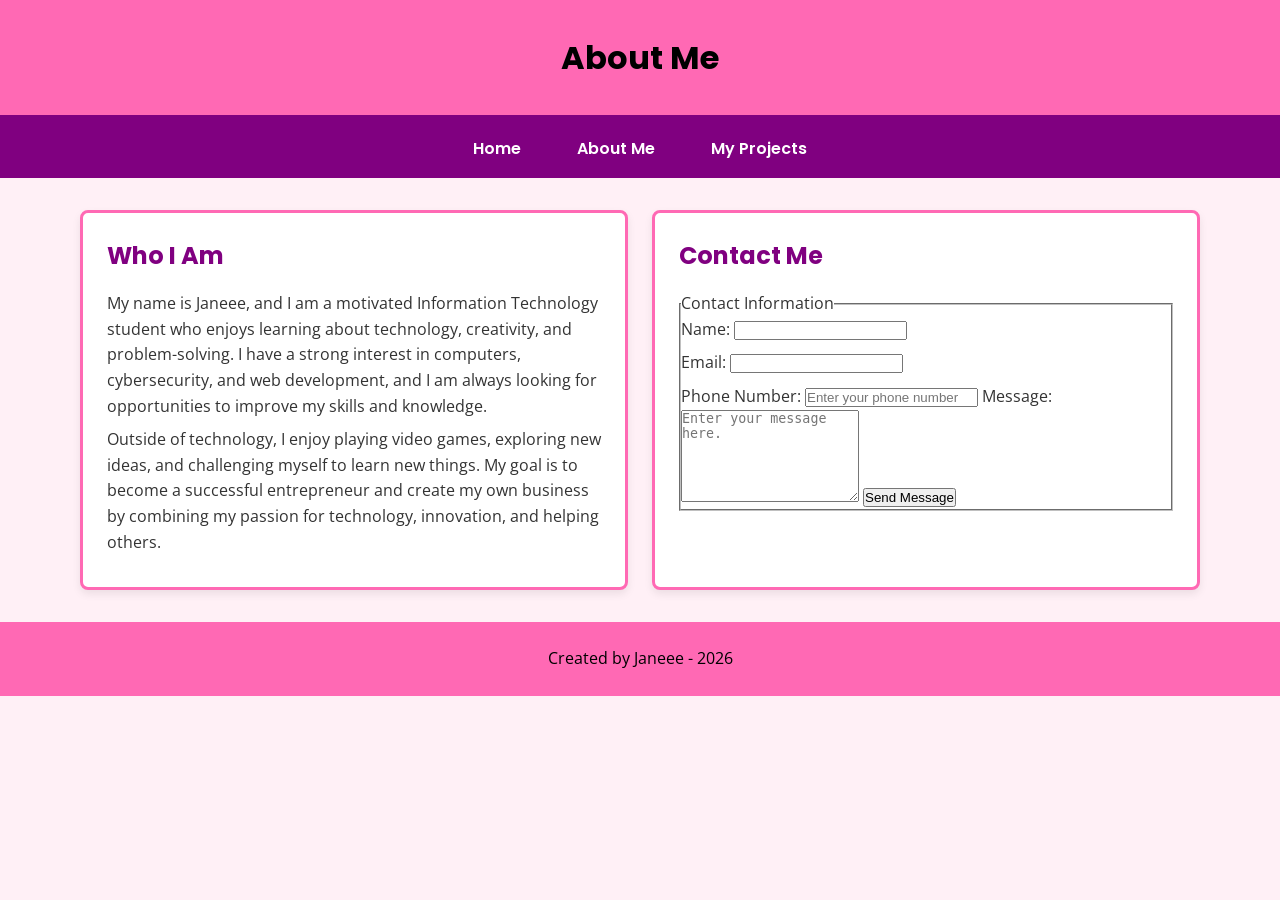
==== about.html @ b73c7f86 "changed about index proj" ====
<!DOCTYPE html>
<html lang="en">

<head>
    <meta charset="UTF-8">
    <title>About Me</title>
    <link rel="stylesheet" href="styles.css">
</head>

<body>

<header id="main-header">
    <h1>About Me</h1>
</header>

<nav class="navbar">
    <ul>
        <li><a href="index.html">Home</a></li>
        <li><a href="about.html">About Me</a></li>
        <li><a href="projects.html">My Projects</a></li>
    </ul>
</nav>

<main>

    <div class="container">

        <section class="card">
            <h2>Who I Am</h2>

            <p>
                My name is Janeee, and I am a motivated Information Technology
                student who enjoys learning about technology, creativity, and
                problem-solving. I have a strong interest in computers,
                cybersecurity, and web development, and I am always looking for
                opportunities to improve my skills and knowledge.
            </p>

            <p>
                Outside of technology, I enjoy playing video games, exploring
                new ideas, and challenging myself to learn new things. My goal
                is to become a successful entrepreneur and create my own
                business by combining my passion for technology, innovation,
                and helping others.
            </p>
        </section>

        <section class="card">
            <h2>Contact Me</h2>

            <form>

                <fieldset>

                    <legend>Contact Information</legend>

                    <label for="name">Name:</label>

                    <input
                        type="text"
                        id="name"
                        name="name"
                        required
                        aria-describedby="name-error">

                    <p id="name-error" class="error"></p>


                    <label for="email">Email:</label>

                    <input
                        type="email"
                        id="email"
                        name="email"
                        required
                        aria-describedby="email-error">

                    <p id="email-error" class="error"></p>


                    <label for="phone">Phone Number:</label>

                    <input
                        type="tel"
                        id="phone"
                        name="phone"
                        placeholder="Enter your phone number">


                    <label for="message">Message:</label>

                    <textarea
                        id="message"
                        name="message"
                        rows="6"
                        placeholder="Enter your message here."
                        required></textarea>


                    <button type="submit">Send Message</button>

                </fieldset>

            </form>

        </section>

    </div>

</main>
<footer>
<p>Created by Janeee - 2026</p>
</footer>

</body>
</html>
---- styles.css ----
@import url('https://fonts.googleapis.com/css2?family=Open+Sans:wght@400;600&family=Poppins:wght@500;600;700&display=swap');

* {
    margin: 0;
    padding: 0;
    box-sizing: border-box;
}

body {
    font-family: "Open Sans", sans-serif;
    background-color: #fff0f6;
    color: #333333;
    line-height: 1.6;
}

h1,
h2,
h3 {
    font-family: "Poppins", sans-serif;
}

#main-header {
    background-color: #ff69b4;
    color: #000000;
    text-align: center;
    padding: 32px 16px;
    border-bottom: 5px solid #800080;
}

.navbar {
    background-color: #800080;
    padding: 16px;
    text-align: center;
}

.navbar ul {
    display: flex;
    justify-content: center;
    align-items: center;
    gap: 24px;
    list-style: none;
    flex-wrap: wrap;
}

.navbar li {
    color: #ffffff;
}

.navbar a {
    color: #ffffff;
    text-decoration: none;
    font-family: "Poppins", sans-serif;
    font-weight: 600;
    padding: 8px 16px;
}

.navbar a:hover,
.navbar a:focus {
    background-color: #ff69b4;
    border-radius: 8px;
}

.container {
    width: min(90%, 1120px);
    margin: 32px auto;
    display: flex;
    flex-wrap: wrap;
    gap: 24px;
    justify-content: center;
}

.card {
    background-color: #ffffff;
    border: 3px solid #ff69b4;
    padding: 24px;
    border-radius: 8px;
    flex: 1 1 300px;
    box-shadow: 0 4px 8px rgba(0, 0, 0, 0.08);
}

.card h2 {
    color: #800080;
    margin-bottom: 16px;
}

.card p {
    margin-bottom: 8px;
}
img {
    max-width: 100%;
    height: auto;
    display: block;
    margin: 16px auto;
    border: 4px solid #800080;
    padding: 8px;
    border-radius: 8px;
}
footer {
    background-color: #ff69b4;
    color: #000000;
    text-align: center;
    padding: 24px 16px;
    margin-top: 32px;
}
img {
    max-width: 100%;
    height: auto;
    display: block;
    margin: 16px auto;
    border: 4px solid #800080;
    padding: 8px;
    border-radius: 8px;
}
@media (max-width: 767px) {
    #main-header h1 {
        font-size: 1.6rem;
    }

    .container {
        width: 92%;
        flex-direction: column;
        gap: 16px;
        margin: 24px auto;
    }

    .navbar ul {
        flex-direction: column;
        gap: 8px;
    }

    .navbar a {
        display: block;
        width: 100%;
        text-align: center;
    }

    .card {
        flex: 1 1 auto;
        padding: 16px;
    }
}
@media (min-width: 768px) and (max-width: 1199px) {
    .container {
        width: 88%;
    }

    .card {
        padding: 24px;
    }

    #main-header h1 {
        font-size: 2.2rem;
    }
}
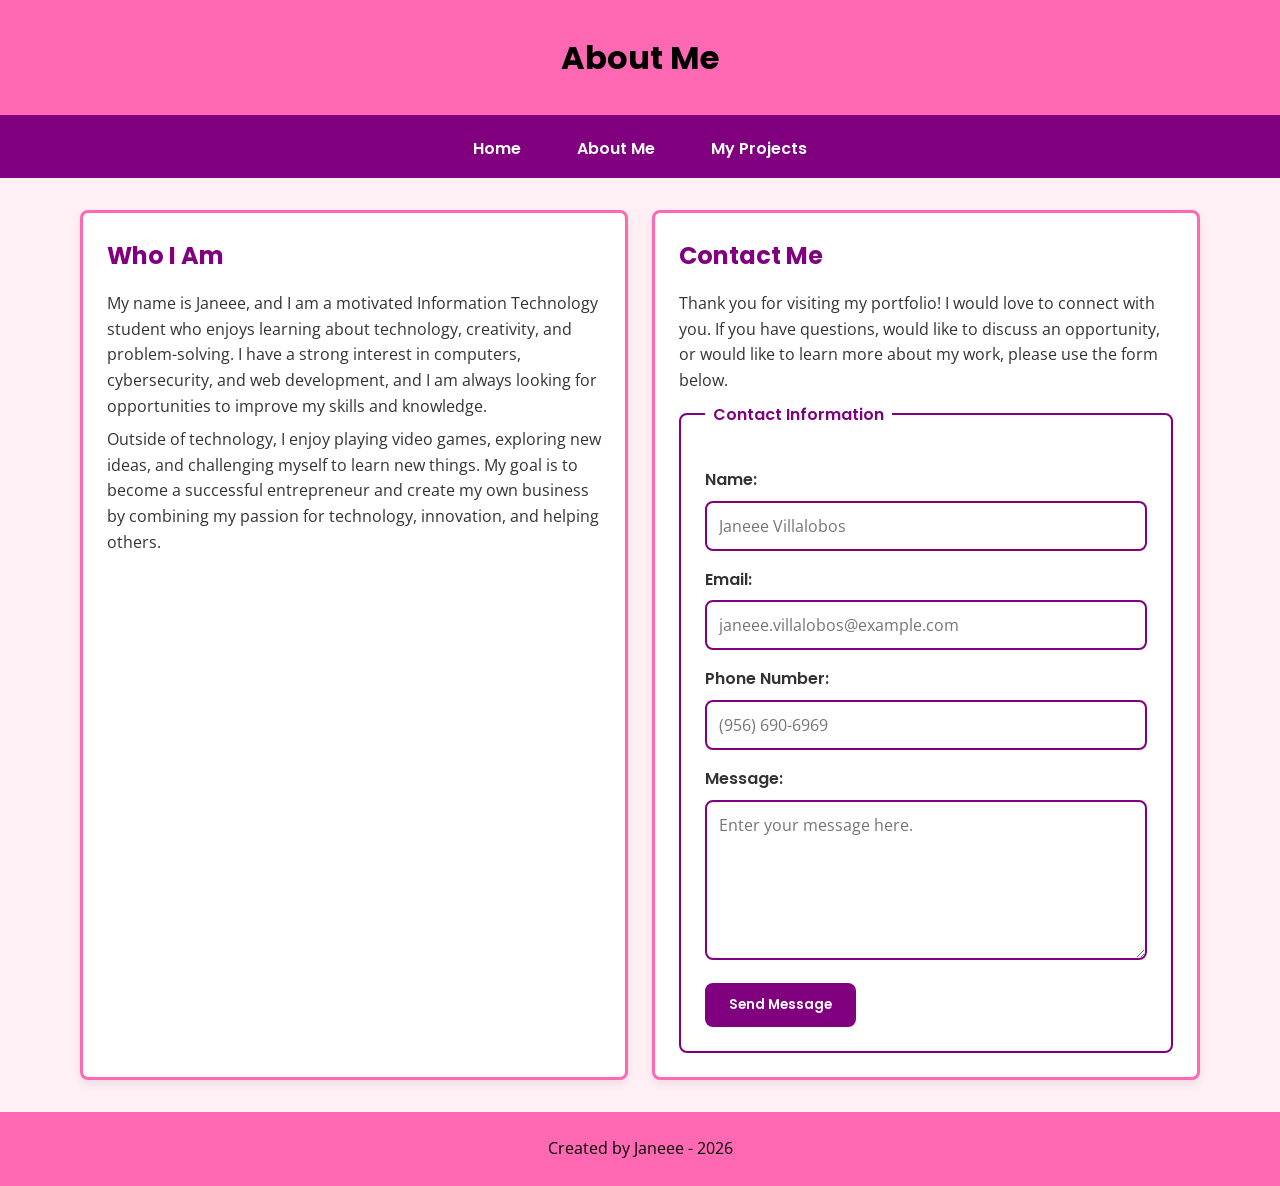
==== commit b5fdee6d: "mobile,tablet, query" ====
--- a/about.html
+++ b/about.html
@@ -45,65 +45,57 @@
             </p>
         </section>
 
-        <section class="card">
-            <h2>Contact Me</h2>
+       <section class="card">
+    <h2>Contact Me</h2>
 
-            <form>
+    <p>
+        Thank you for visiting my portfolio! I would love to connect with
+        you. If you have questions, would like to discuss an opportunity,
+        or would like to learn more about my work, please use the form below.
+    </p>
 
-                <fieldset>
+    <form>
 
-                    <legend>Contact Information</legend>
+        <fieldset>
+            <legend>Contact Information</legend>
 
-                    <label for="name">Name:</label>
+            <label for="name">Name:</label>
+            <input
+                type="text"
+                id="name"
+                name="name"
+                placeholder="Janeee Villalobos"
+                required>
 
-                    <input
-                        type="text"
-                        id="name"
-                        name="name"
-                        required
-                        aria-describedby="name-error">
+            <label for="email">Email:</label>
+            <input
+                type="email"
+                id="email"
+                name="email"
+                placeholder="janeee.villalobos@example.com"
+                required>
 
-                    <p id="name-error" class="error"></p>
+            <label for="phone">Phone Number:</label>
+            <input
+                type="tel"
+                id="phone"
+                name="phone"
+                placeholder="(956) 690-6969">
 
+            <label for="message">Message:</label>
+            <textarea
+                id="message"
+                name="message"
+                rows="6"
+                placeholder="Enter your message here."
+                required></textarea>
 
-                    <label for="email">Email:</label>
+            <button type="submit">Send Message</button>
 
-                    <input
-                        type="email"
-                        id="email"
-                        name="email"
-                        required
-                        aria-describedby="email-error">
+        </fieldset>
 
-                    <p id="email-error" class="error"></p>
-
-
-                    <label for="phone">Phone Number:</label>
-
-                    <input
-                        type="tel"
-                        id="phone"
-                        name="phone"
-                        placeholder="Enter your phone number">
-
-
-                    <label for="message">Message:</label>
-
-                    <textarea
-                        id="message"
-                        name="message"
-                        rows="6"
-                        placeholder="Enter your message here."
-                        required></textarea>
-
-
-                    <button type="submit">Send Message</button>
-
-                </fieldset>
-
-            </form>
-
-        </section>
+    </form>
+</section>
 
     </div>
 
--- a/styles.css
+++ b/styles.css
@@ -19,6 +19,7 @@
     font-family: "Poppins", sans-serif;
 }
 
+/* Header */
 #main-header {
     background-color: #ff69b4;
     color: #000000;
@@ -27,6 +28,7 @@
     border-bottom: 5px solid #800080;
 }
 
+/* Navigation */
 .navbar {
     background-color: #800080;
     padding: 16px;
@@ -60,6 +62,7 @@
     border-radius: 8px;
 }
 
+/* Main content */
 .container {
     width: min(90%, 1120px);
     margin: 32px auto;
@@ -86,6 +89,8 @@
 .card p {
     margin-bottom: 8px;
 }
+
+/* Images */
 img {
     max-width: 100%;
     height: auto;
@@ -95,6 +100,8 @@
     padding: 8px;
     border-radius: 8px;
 }
+
+/* Footer */
 footer {
     background-color: #ff69b4;
     color: #000000;
@@ -102,15 +109,8 @@
     padding: 24px 16px;
     margin-top: 32px;
 }
-img {
-    max-width: 100%;
-    height: auto;
-    display: block;
-    margin: 16px auto;
-    border: 4px solid #800080;
-    padding: 8px;
-    border-radius: 8px;
-}
+
+/* Mobile - 320px and up to 767px */
 @media (max-width: 767px) {
     #main-header h1 {
         font-size: 1.6rem;
@@ -139,6 +139,8 @@
         padding: 16px;
     }
 }
+
+/* Tablet - 768px to 1199px */
 @media (min-width: 768px) and (max-width: 1199px) {
     .container {
         width: 88%;
@@ -151,4 +153,69 @@
     #main-header h1 {
         font-size: 2.2rem;
     }
+}
+
+/* Contact Form */
+fieldset {
+    border: 2px solid #800080;
+    border-radius: 8px;
+    padding: 24px;
+}
+
+legend {
+    font-family: "Poppins", sans-serif;
+    font-weight: 600;
+    color: #800080;
+    padding: 0 8px;
+}
+
+label {
+    display: block;
+    font-family: "Poppins", sans-serif;
+    font-weight: 600;
+    margin-top: 16px;
+    margin-bottom: 8px;
+}
+
+input,
+textarea {
+    width: 100%;
+    padding: 12px;
+    border: 2px solid #800080;
+    border-radius: 8px;
+    font-family: "Open Sans", sans-serif;
+    font-size: 1rem;
+}
+
+textarea {
+    resize: vertical;
+}
+
+button {
+    margin-top: 16px;
+    padding: 12px 24px;
+    background-color: #800080;
+    color: #ffffff;
+    border: none;
+    border-radius: 8px;
+    font-family: "Poppins", sans-serif;
+    font-weight: 600;
+    cursor: pointer;
+}
+
+button:hover,
+button:focus {
+    background-color: #ff69b4;
+    color: #000000;
+}
+/* Desktop - 1200px and larger */
+@media (min-width: 1200px) {
+    .container {
+        width: 90%;
+        max-width: 1120px;
+    }
+
+    .card {
+        padding: 24px;
+    }
 }
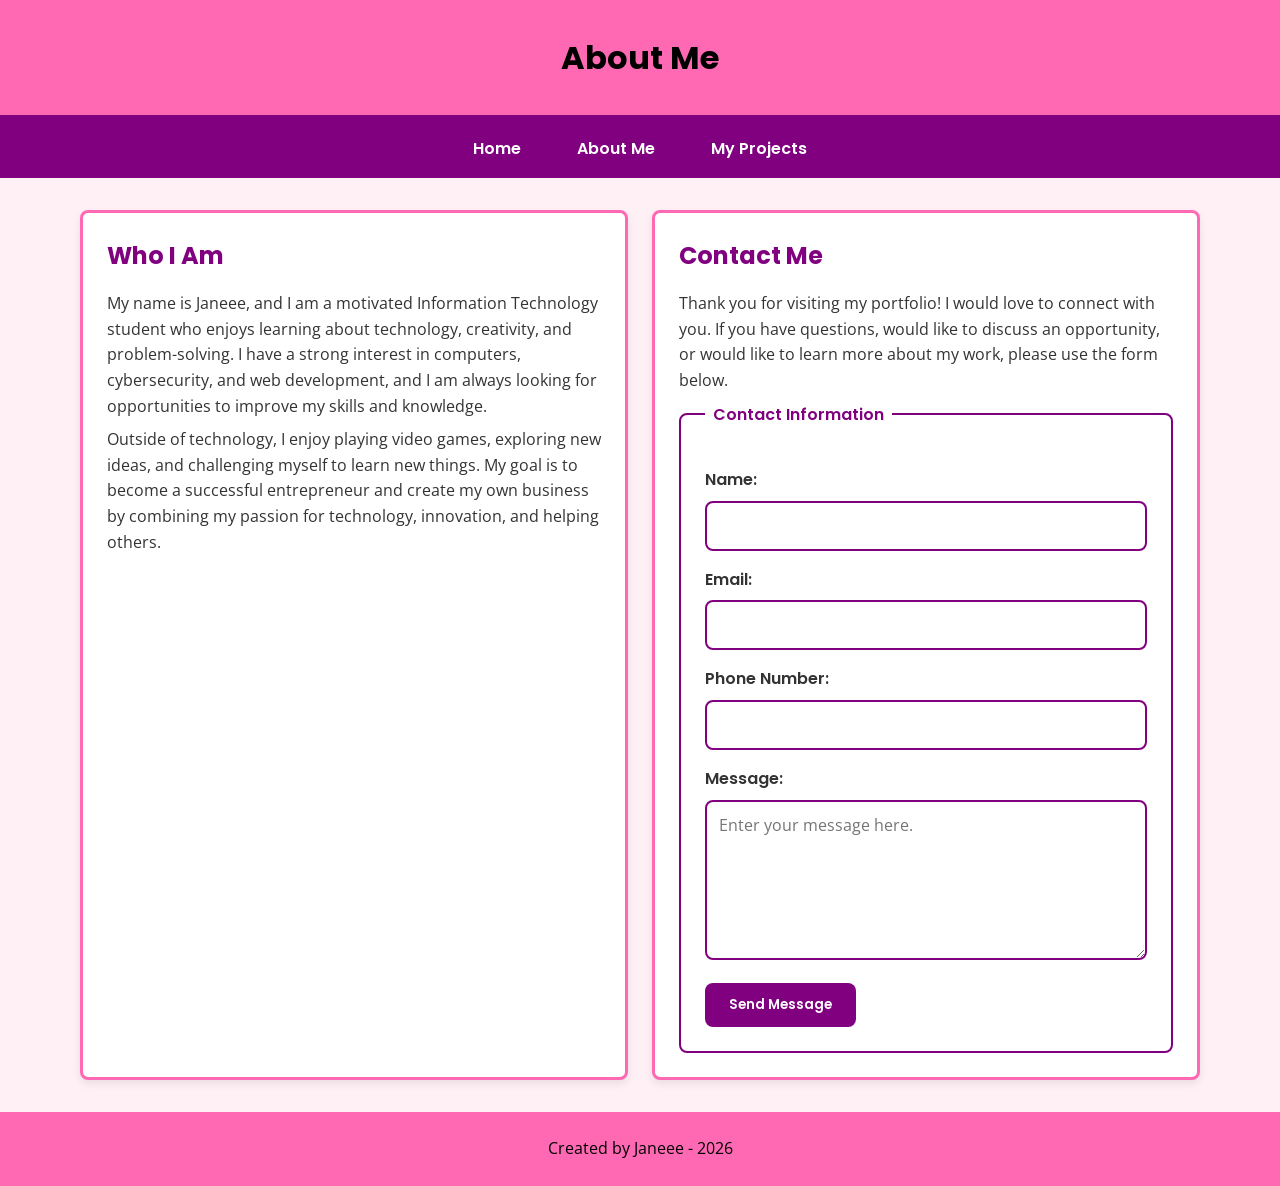
==== commit 520b9f7b: "cleared placeholder" ====
--- a/about.html
+++ b/about.html
@@ -64,7 +64,7 @@
                 type="text"
                 id="name"
                 name="name"
-                placeholder="Janeee Villalobos"
+                placeholder=""
                 required>
 
             <label for="email">Email:</label>
@@ -72,7 +72,7 @@
                 type="email"
                 id="email"
                 name="email"
-                placeholder="janeee.villalobos@example.com"
+                placeholder=""
                 required>
 
             <label for="phone">Phone Number:</label>
@@ -80,7 +80,7 @@
                 type="tel"
                 id="phone"
                 name="phone"
-                placeholder="(956) 690-6969">
+                placeholder="">
 
             <label for="message">Message:</label>
             <textarea
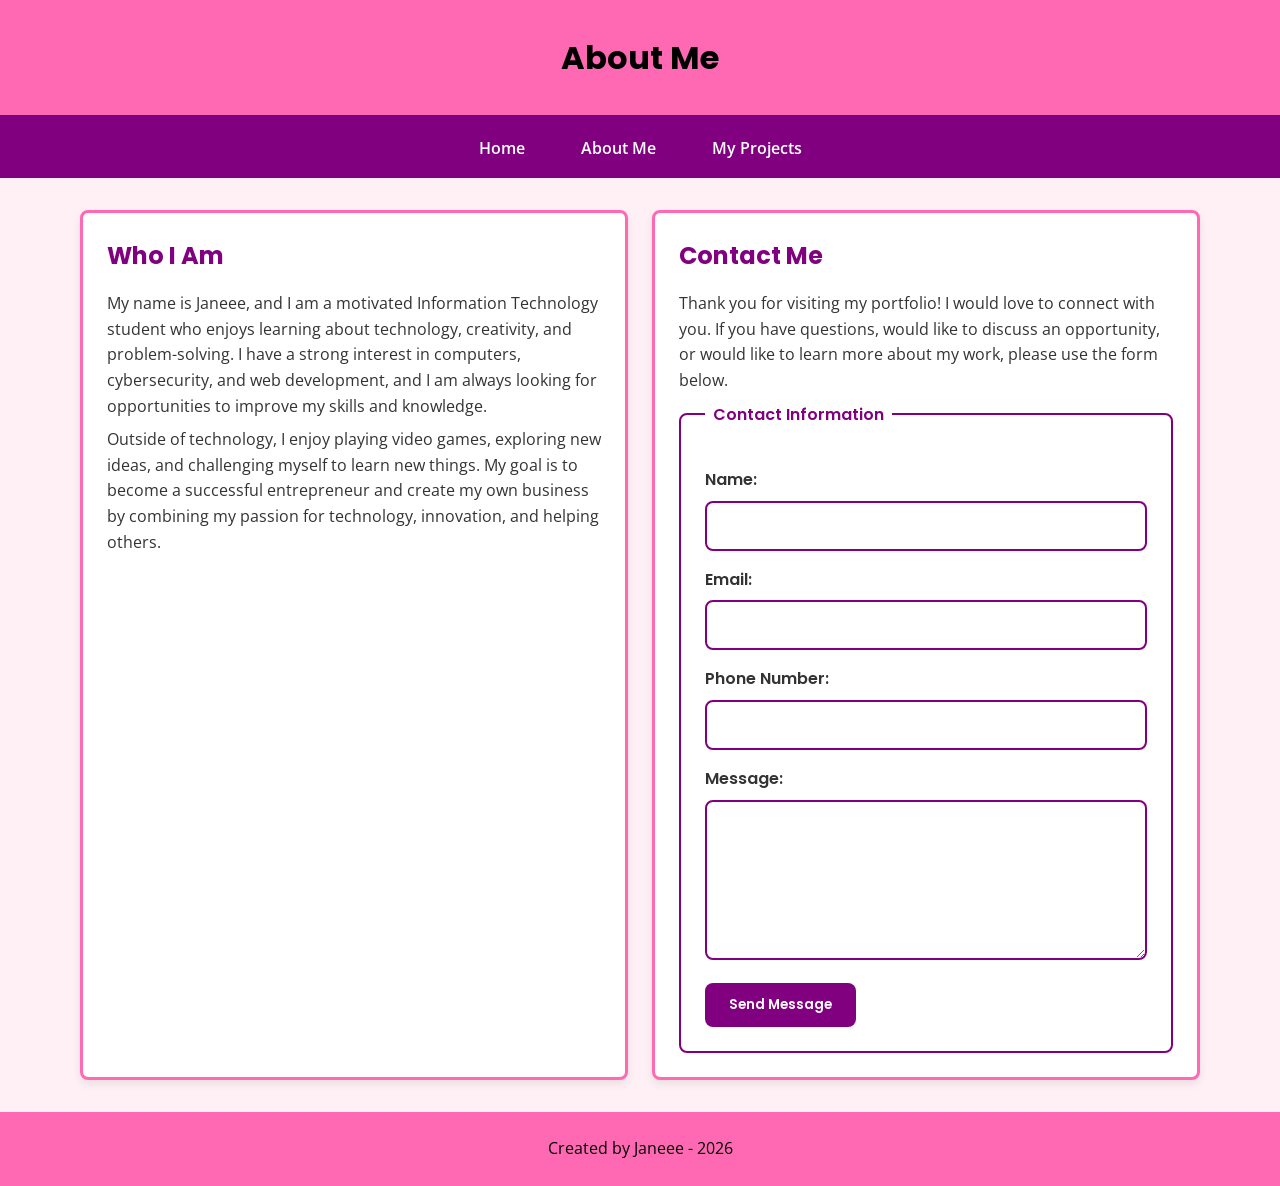
==== commit c50e7a64: "Fixed 768px responsive layout" ====
--- a/about.html
+++ b/about.html
@@ -87,7 +87,7 @@
                 id="message"
                 name="message"
                 rows="6"
-                placeholder="Enter your message here."
+                placeholder=""
                 required></textarea>
 
             <button type="submit">Send Message</button>
--- a/styles.css
+++ b/styles.css
@@ -51,7 +51,6 @@
 .navbar a {
     color: #ffffff;
     text-decoration: none;
-    font-family: "Poppins", sans-serif;
     font-weight: 600;
     padding: 8px 16px;
 }
@@ -109,52 +108,6 @@
     padding: 24px 16px;
     margin-top: 32px;
 }
-
-/* Mobile - 320px and up to 767px */
-@media (max-width: 767px) {
-    #main-header h1 {
-        font-size: 1.6rem;
-    }
-
-    .container {
-        width: 92%;
-        flex-direction: column;
-        gap: 16px;
-        margin: 24px auto;
-    }
-
-    .navbar ul {
-        flex-direction: column;
-        gap: 8px;
-    }
-
-    .navbar a {
-        display: block;
-        width: 100%;
-        text-align: center;
-    }
-
-    .card {
-        flex: 1 1 auto;
-        padding: 16px;
-    }
-}
-
-/* Tablet - 768px to 1199px */
-@media (min-width: 768px) and (max-width: 1199px) {
-    .container {
-        width: 88%;
-    }
-
-    .card {
-        padding: 24px;
-    }
-
-    #main-header h1 {
-        font-size: 2.2rem;
-    }
-}
-
 /* Contact Form */
 fieldset {
     border: 2px solid #800080;
@@ -208,6 +161,75 @@
     background-color: #ff69b4;
     color: #000000;
 }
+/* Mobile - 320px and up to 767px */
+@media (max-width: 767px) {
+    #main-header h1 {
+        font-size: 1.6rem;
+    }
+
+    .container {
+        width: 92%;
+        flex-direction: column;
+        gap: 16px;
+        margin: 24px auto;
+    }
+
+    .navbar ul {
+        flex-direction: column;
+        gap: 8px;
+    }
+
+    .navbar a {
+        display: block;
+        width: 100%;
+        text-align: center;
+    }
+
+    .card {
+        flex: 1 1 auto;
+        padding: 16px;
+    }
+}
+
+/* Tablet - Intermediate Layout */
+@media (min-width: 768px) and (max-width: 1199px) {
+
+    .container {
+        width: 90%;
+        margin: 28px auto;
+        gap: 20px;
+    }
+
+    .card {
+        flex: 1 1 320px;
+        padding: 25px;
+        margin: 0;
+    }
+
+    .navbar ul {
+        flex-direction: row;
+        gap: 25px;
+    }
+
+    .navbar a {
+        font-size: 18px;
+    }
+
+    img {
+        max-width: 70%;
+        height: auto;
+    }
+
+    #main-header {
+        padding: 30px 20px;
+    }
+
+    #main-header h1 {
+        font-size: 2.2rem;
+    }
+}
+
+
 /* Desktop - 1200px and larger */
 @media (min-width: 1200px) {
     .container {
